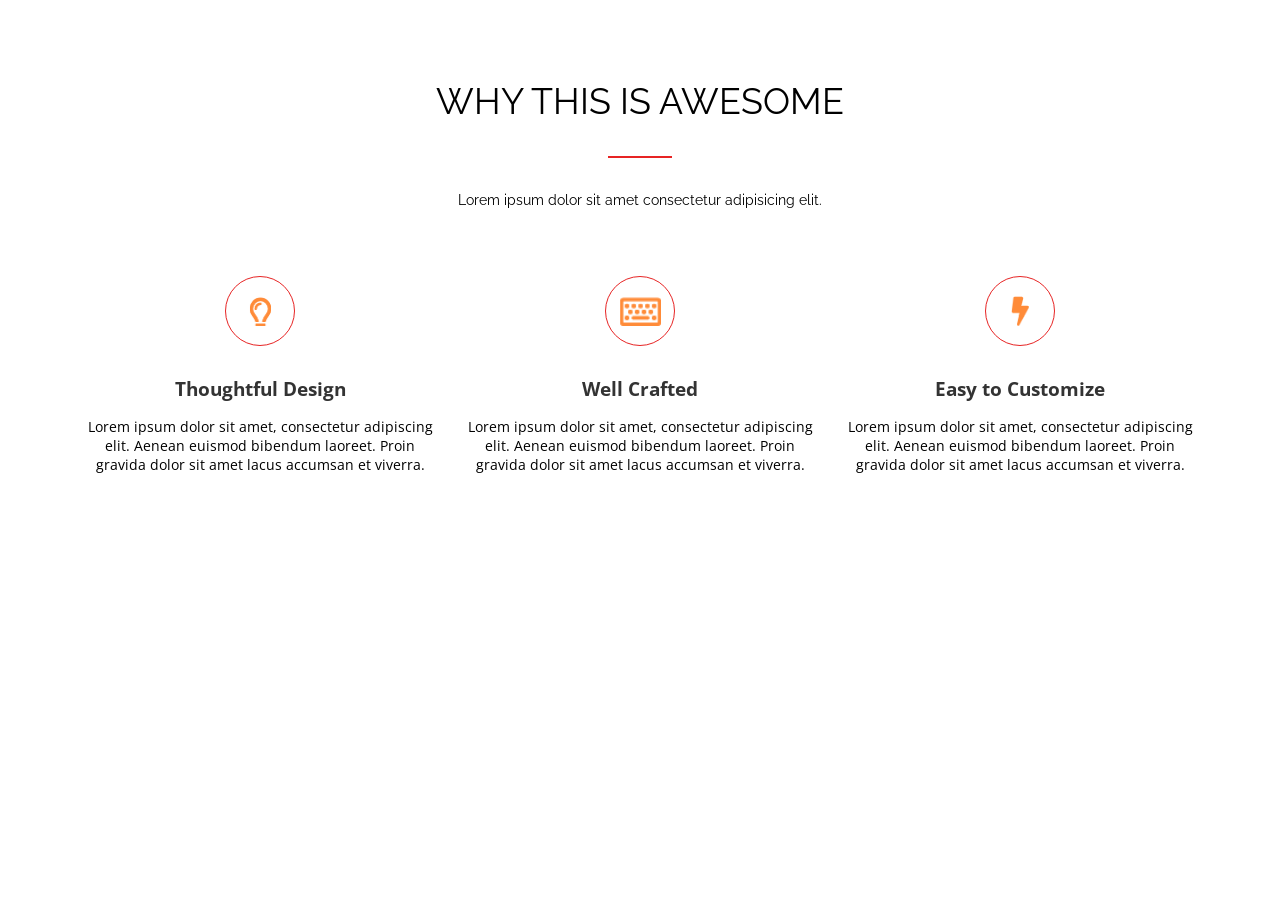
==== index.html @ 73e7a98e "Landing page" ====
<!DOCTYPE html>
<html lang="en">
  <head>
    <meta charset="UTF-8" />
    <meta http-equiv="X-UA-Compatible" content="IE=edge" />
    <meta name="viewport" content="width=device-width, initial-scale=1.0" />
    <link rel="stylesheet" href="./css/index.css" />
    <title>Landing Page</title>
  </head>
  <body>
    <section class="process">
      <div class="container">
        <h2 class="subtitle">WHY THIS IS AWESOME</h2>
        <div class="line"></div>
        <h4 class="slogan">
          Lorem ipsum dolor sit amet consectetur adipisicing elit.
        </h4>
        <div class="wrap">
          <div class="card">
            <div class="card-image">
              <img src="./img/1.svg" alt="lightbulb" />
            </div>
            <h3 class="card-title">Thoughtful Design</h3>
            <div class="card-text">
              <p>
                Lorem ipsum dolor sit amet, consectetur adipiscing elit. Aenean
                euismod bibendum laoreet. Proin gravida dolor sit amet lacus
                accumsan et viverra.
              </p>
            </div>
          </div>
          <div class="card">
            <div class="card-image">
              <img src="./img/2.svg" alt="keyboard" />
            </div>
            <h3 class="card-title">Well Crafted</h3>
            <div class="card-text">
              <p>
                Lorem ipsum dolor sit amet, consectetur adipiscing elit. Aenean
                euismod bibendum laoreet. Proin gravida dolor sit amet lacus
                accumsan et viverra.
              </p>
            </div>
          </div>
          <div class="card">
            <div class="card-image">
              <img src="./img/3.svg" alt="lightning" />
            </div>
            <h3 class="card-title">Easy to Customize</h3>
            <div class="card-text">
              <p>
                Lorem ipsum dolor sit amet, consectetur adipiscing elit. Aenean
                euismod bibendum laoreet. Proin gravida dolor sit amet lacus
                accumsan et viverra.
              </p>
            </div>
          </div>
        </div>
      </div>
    </section>
  </body>
</html>
---- css/index.css ----
@import url(../css/cdn.css);
@import url(../css/process.css);

* {
  margin: 0px;
  padding: 0px;
  text-decoration: none;
  list-style: none;
  box-sizing: border-box;
}

html {
  font-family: "Open Sans", sans-serif;
  font-family: "Raleway", sans-serif;
}

.container {
  max-width: 1170px;
  padding: 0 15px;
  margin: auto;
}

h2 {
  font-size: 36px;
  font-weight: 400;
  text-align: center;
  margin-top: 80px;
}

.line {
  width: 64px;
  height: 2px;
  background-color: #e72424;
  margin: 34px auto;
}
h4 {
  font-size: 14px;
  font-weight: 400;
  text-align: center;
  margin-bottom: 68px;
}

h3 {
  font-family: "Open Sans", sans-serif;
}
.wrap {
  display: flex;
  justify-content: center;
  align-items: center;
  margin: auto;
  margin-bottom: 116px;
}
p {
  font-family: "Open Sans", sans-serif;
}
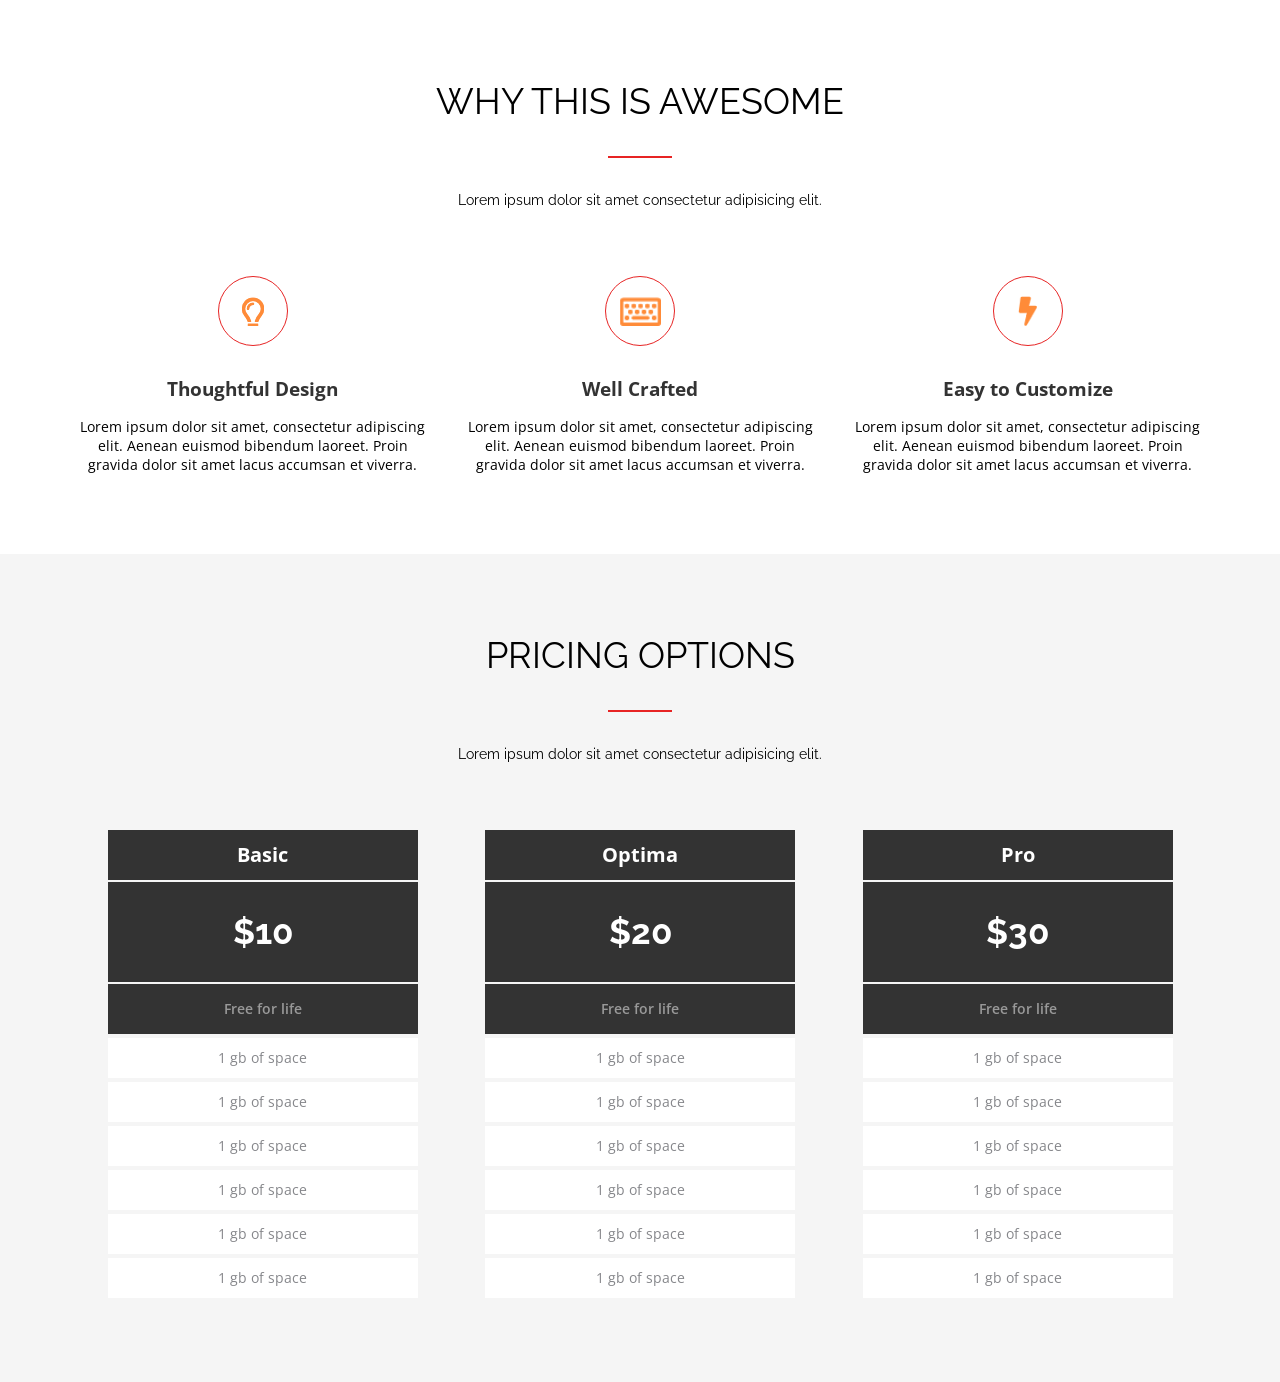
==== commit 1646dac5: "Landing page. HW 2" ====
--- a/index.html
+++ b/index.html
@@ -58,5 +58,49 @@
         </div>
       </div>
     </section>
+    <section class="pricing">
+      <div class="container">
+        <h2 class="subtitle">PRICING OPTIONS</h2>
+        <div class="line"></div>
+        <h4 class="slogan">
+          Lorem ipsum dolor sit amet consectetur adipisicing elit.
+        </h4>
+        <div class="wrap">
+          <ul class="list">
+            <li class="list-type">Basic</li>
+            <li class="list-price">$10</li>
+            <li class="list-note">Free for life</li>
+            <li class="list-size">1 gb of space</li>
+            <li class="list-size">1 gb of space</li>
+            <li class="list-size">1 gb of space</li>
+            <li class="list-size">1 gb of space</li>
+            <li class="list-size">1 gb of space</li>
+            <li class="list-size">1 gb of space</li>
+          </ul>
+          <ul class="list">
+            <li class="list-type">Optima</li>
+            <li class="list-price">$20</li>
+            <li class="list-note">Free for life</li>
+            <li class="list-size">1 gb of space</li>
+            <li class="list-size">1 gb of space</li>
+            <li class="list-size">1 gb of space</li>
+            <li class="list-size">1 gb of space</li>
+            <li class="list-size">1 gb of space</li>
+            <li class="list-size">1 gb of space</li>
+          </ul>
+          <ul class="list">
+            <li class="list-type">Pro</li>
+            <li class="list-price">$30</li>
+            <li class="list-note">Free for life</li>
+            <li class="list-size">1 gb of space</li>
+            <li class="list-size">1 gb of space</li>
+            <li class="list-size">1 gb of space</li>
+            <li class="list-size">1 gb of space</li>
+            <li class="list-size">1 gb of space</li>
+            <li class="list-size">1 gb of space</li>
+          </ul>
+        </div>
+      </div>
+    </section>
   </body>
 </html>
--- a/css/index.css
+++ b/css/index.css
@@ -1,5 +1,6 @@
 @import url(../css/cdn.css);
 @import url(../css/process.css);
+@import url(../css/pricing.css);
 
 * {
   margin: 0px;
@@ -14,6 +15,9 @@
   font-family: "Raleway", sans-serif;
 }
 
+section {
+  padding: 80px 0;
+}
 .container {
   max-width: 1170px;
   padding: 0 15px;
@@ -24,14 +28,14 @@
   font-size: 36px;
   font-weight: 400;
   text-align: center;
-  margin-top: 80px;
+  margin-bottom: 34px;
 }
 
 .line {
   width: 64px;
   height: 2px;
   background-color: #e72424;
-  margin: 34px auto;
+  margin: 0 auto 34px;
 }
 h4 {
   font-size: 14px;
@@ -45,10 +49,9 @@
 }
 .wrap {
   display: flex;
-  justify-content: center;
+  justify-content: space-evenly;
   align-items: center;
-  margin: auto;
-  margin-bottom: 116px;
+  margin: 0 -15px;
 }
 p {
   font-family: "Open Sans", sans-serif;
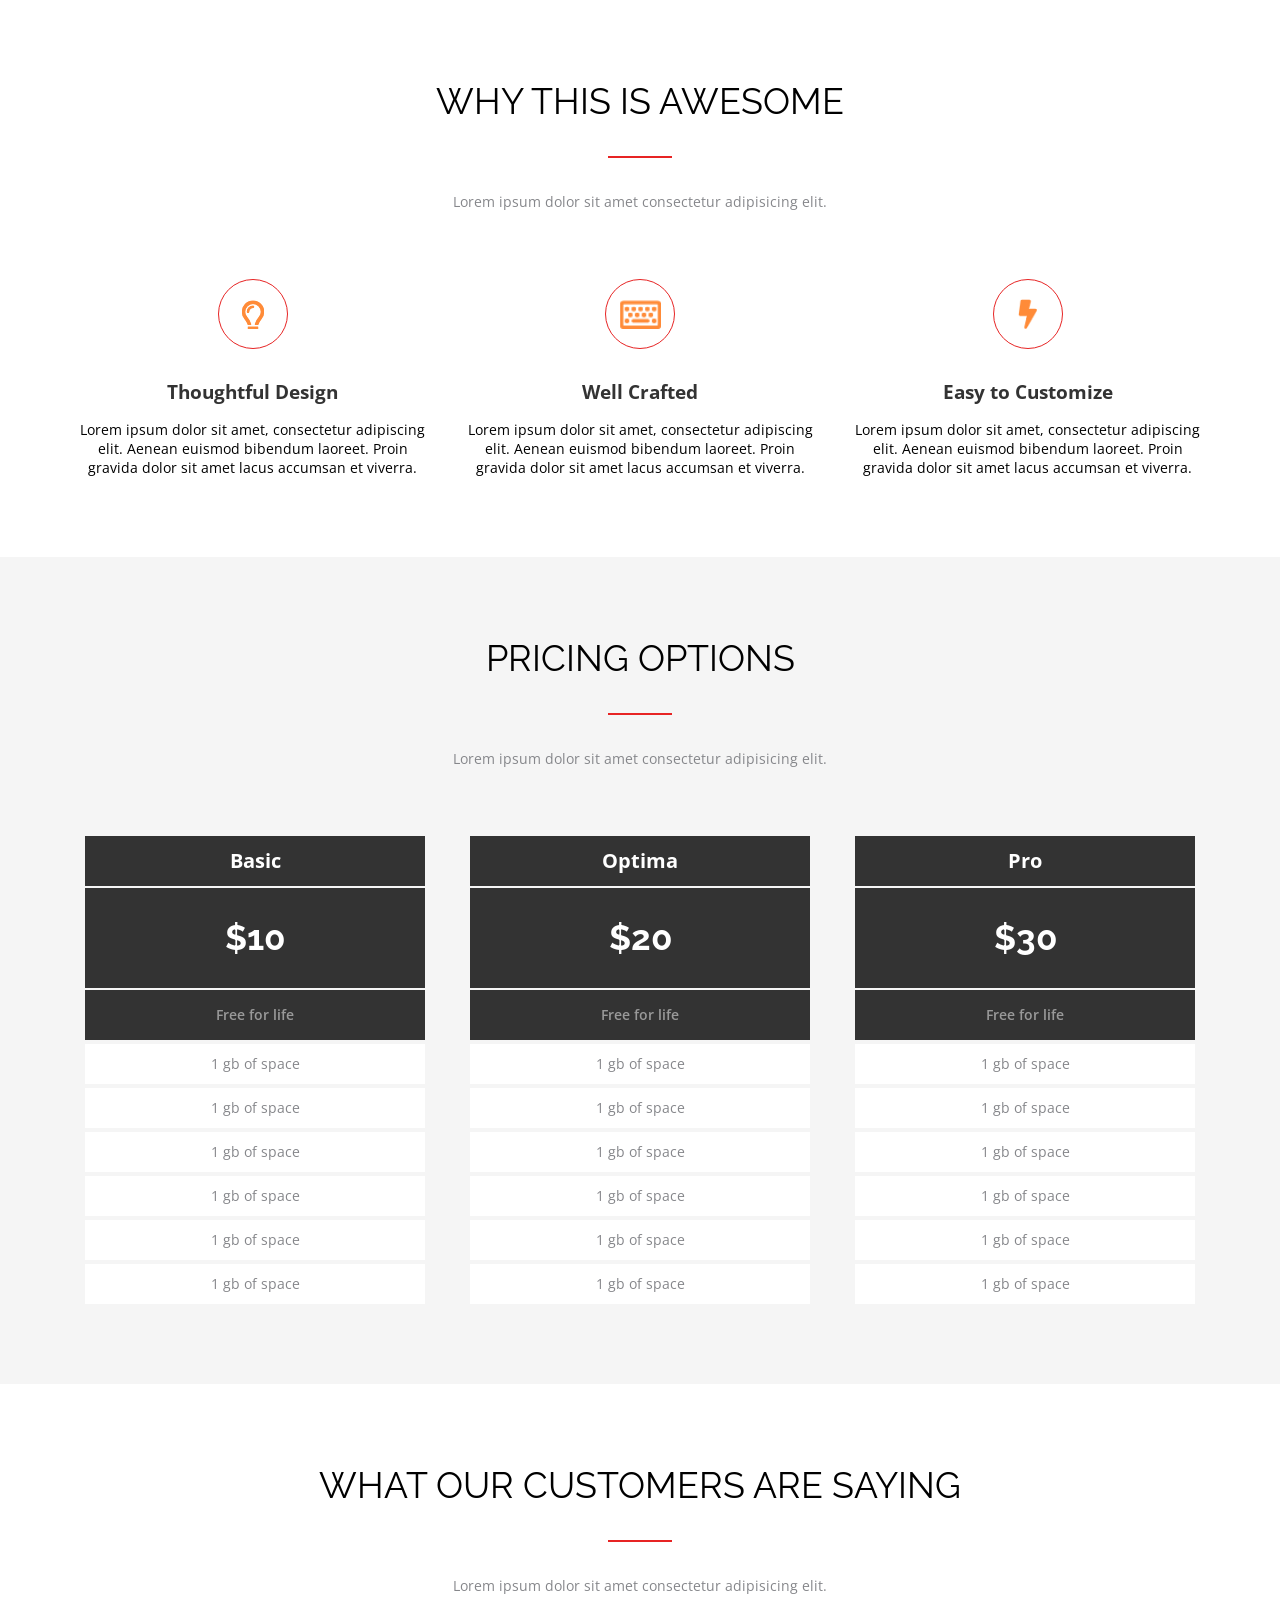
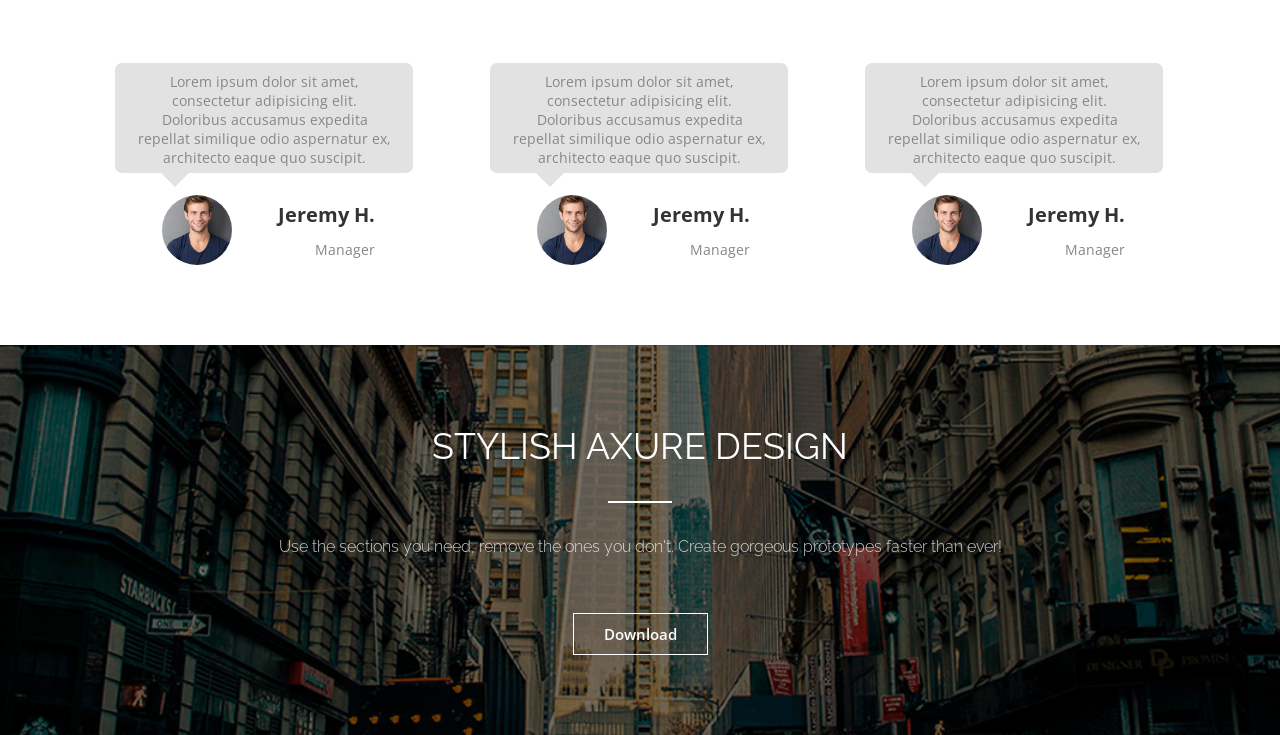
==== commit ee9fbe09: "HW 5" ====
--- a/index.html
+++ b/index.html
@@ -10,11 +10,11 @@
   <body>
     <section class="process">
       <div class="container">
-        <h2 class="subtitle">WHY THIS IS AWESOME</h2>
-        <div class="line"></div>
-        <h4 class="slogan">
-          Lorem ipsum dolor sit amet consectetur adipisicing elit.
-        </h4>
+        <h2 class="title">WHY THIS IS AWESOME</h2>
+        <!-- <div class="line"></div> -->
+        <div class="slogan">
+          <p>Lorem ipsum dolor sit amet consectetur adipisicing elit.</p>
+        </div>
         <div class="wrap">
           <div class="card">
             <div class="card-image">
@@ -60,11 +60,11 @@
     </section>
     <section class="pricing">
       <div class="container">
-        <h2 class="subtitle">PRICING OPTIONS</h2>
-        <div class="line"></div>
-        <h4 class="slogan">
-          Lorem ipsum dolor sit amet consectetur adipisicing elit.
-        </h4>
+        <h2 class="title">PRICING OPTIONS</h2>
+        <!-- <div class="line"></div> -->
+        <div class="slogan">
+          <p>Lorem ipsum dolor sit amet consectetur adipisicing elit.</p>
+        </div>
         <div class="wrap">
           <ul class="list">
             <li class="list-type">Basic</li>
@@ -102,5 +102,84 @@
         </div>
       </div>
     </section>
+    <section class="comments">
+      <div class="container">
+        <h2 class="title">WHAT OUR CUSTOMERS ARE SAYING</h2>
+        <!-- <div class="line"></div> -->
+        <div class="slogan">
+          <p>Lorem ipsum dolor sit amet consectetur adipisicing elit.</p>
+        </div>
+        <div class="wrap">
+          <div class="card-comment">
+            <div class="card-comment_text">
+              <p>Lorem ipsum dolor sit amet, 
+                consectetur adipisicing elit. Doloribus 
+                accusamus expedita repellat similique 
+                odio aspernatur ex, architecto eaque 
+                quo suscipit.
+               </p>
+            </div>
+            <div class="card-comment_author">
+              <div class="card-comment_img">
+                <img alt="MAN" src="./img/comments-man.jpg">
+              </div>
+              <div class="card-comment_name">
+                <span class="name"> Jeremy H.</span>
+                <span class="position"> Manager</span>
+              </div>
+            </div>
+          </div>
+          <div class="card-comment">
+            <div class="card-comment_text">
+              <p>Lorem ipsum dolor sit amet, 
+                consectetur adipisicing elit. Doloribus 
+                accusamus expedita repellat similique 
+                odio aspernatur ex, architecto eaque 
+                quo suscipit.
+               </p>
+            </div>
+            <div class="card-comment_author">
+              <div class="card-comment_img">
+                <img alt="MAN" src="./img/comments-man.jpg">
+              </div>
+              <div class="card-comment_name">
+                <span class="name"> Jeremy H.</span>
+                <span class="position"> Manager</span>
+              </div>
+            </div>
+          </div>
+          <div class="card-comment">
+            <div class="card-comment_text">
+              <p>Lorem ipsum dolor sit amet, 
+                consectetur adipisicing elit. Doloribus 
+                accusamus expedita repellat similique 
+                odio aspernatur ex, architecto eaque 
+                quo suscipit.
+               </p>
+            </div>
+            <div class="card-comment_author">
+              <div class="card-comment_img">
+                <img alt="MAN" src="./img/comments-man.jpg">
+              </div>
+              <div class="card-comment_name">
+                <span class="name"> Jeremy H.</span>
+                <span class="position"> Manager</span>
+              </div>
+            </div>
+          </div>
+      </div>
+    </section>
+    <section class="axure">
+      <div class="container">
+        <h2 class="title title-axure">STYLISH AXURE DESIGN</h2>
+        <!-- <div class="line"></div> -->
+        <div class="slogan slogan-axure">
+          <p>Use the sections you need, remove the ones you don't.  Create gorgeous prototypes faster than ever!</p>
+        </div>
+      <div class="button">
+        <button type="button"> Download</button>
+      </div>
+      </div>
+    </section>
   </body>
 </html>
--- a/css/index.css
+++ b/css/index.css
@@ -1,6 +1,8 @@
 @import url(../css/cdn.css);
 @import url(../css/process.css);
 @import url(../css/pricing.css);
+@import url(../css/comments.css);
+@import url(../css/axure.css);
 
 * {
   margin: 0px;
@@ -17,11 +19,14 @@
 
 section {
   padding: 80px 0;
+  position: relative;
 }
 .container {
+  position: relative;
   max-width: 1170px;
   padding: 0 15px;
   margin: auto;
+  z-index: 2;
 }
 
 h2 {
@@ -31,17 +36,19 @@
   margin-bottom: 34px;
 }
 
-.line {
+/* .line {
   width: 64px;
   height: 2px;
   background-color: #e72424;
-  margin: 0 auto 34px;
-}
-h4 {
+  margin: 0 auto 34px;} */
+
+.slogan {
   font-size: 14px;
   font-weight: 400;
   text-align: center;
   margin-bottom: 68px;
+  color: #86878b;
+  font-family: "Open Sans";
 }
 
 h3 {
@@ -52,7 +59,16 @@
   justify-content: space-evenly;
   align-items: center;
   margin: 0 -15px;
+  flex-wrap: wrap;
 }
-p {
+.slogan {
   font-family: "Open Sans", sans-serif;
 }
+.title::after {
+  content: "";
+  width: 64px;
+  height: 2px;
+  background-color: #e72424;
+  display: block;
+  margin: 34px auto;
+}
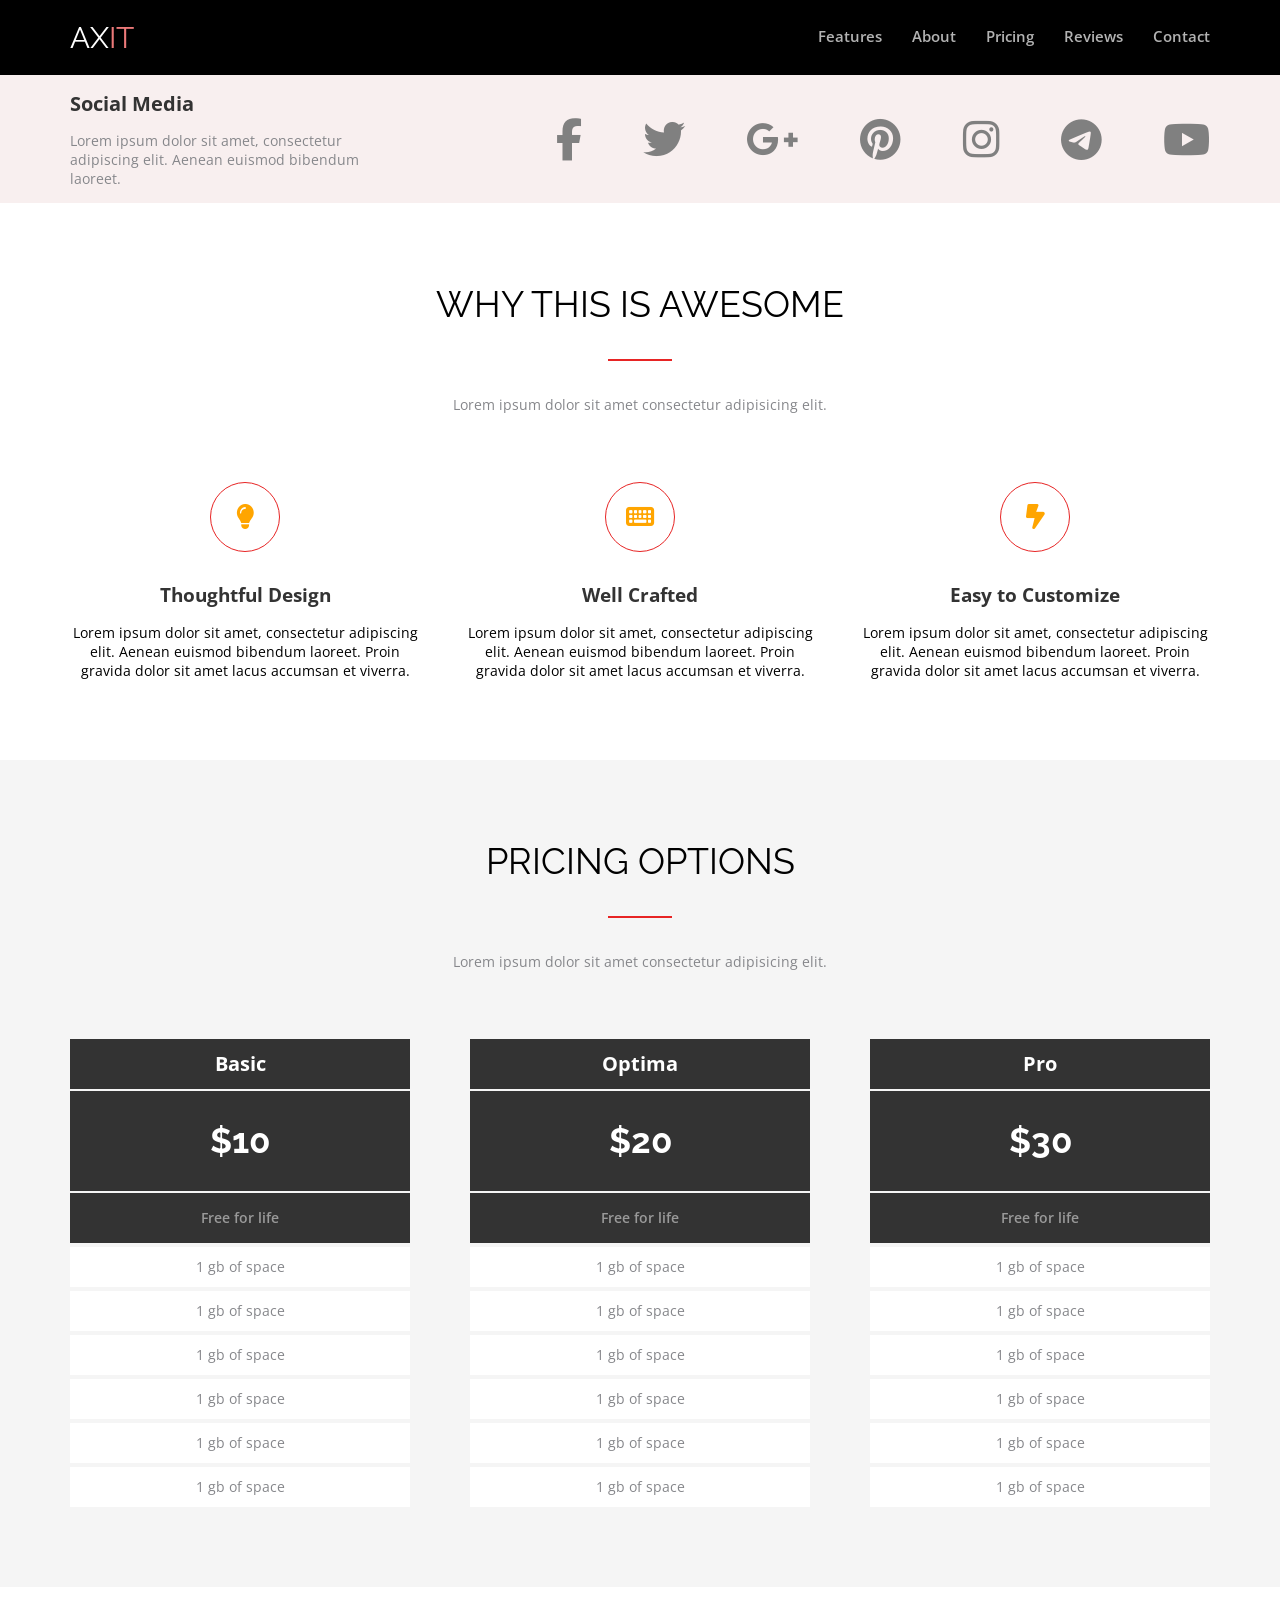
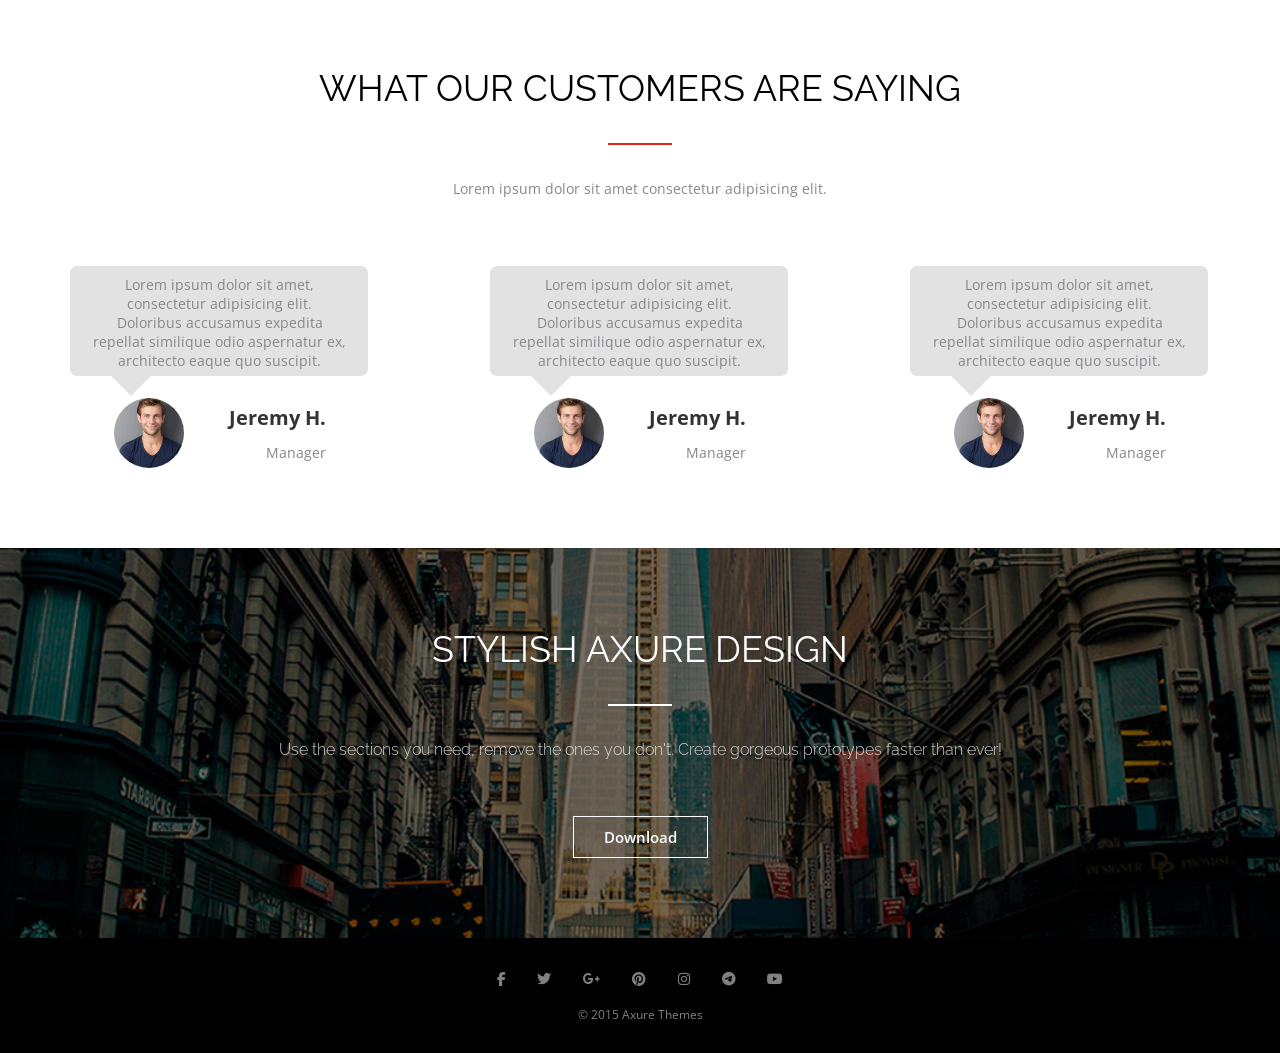
==== commit da3d19d2: "HW 6" ====
--- a/index.html
+++ b/index.html
@@ -8,6 +8,82 @@
     <title>Landing Page</title>
   </head>
   <body>
+    <header class="header">
+      <div class="container">
+        <div class="wrap">
+          <div class="logo">
+            AX</div>
+          <nav class="navigation">
+            <li>
+              <a href="#">Features</a>
+            </li>
+            <li>
+              <a href="#">About</a>
+            </li>
+            <li>
+              <a href="#">Pricing</a>
+            </li>
+            <li>
+              <a href="#">Reviews</a>
+            </li>
+            <li>
+              <a href="#">Contact</a>
+            </li>
+          </nav>
+        </div>
+      </div>
+    </header>
+    <section class="social-media">
+      <div class="container">
+        <div class="wrap">
+          <div class="left-social-media">
+            <h2 class="title-social_media"> Social Media</h2>
+            <div class="social-media-text">
+              <p>
+                Lorem ipsum dolor sit amet, consectetur adipiscing elit. Aenean euismod bibendum laoreet.
+              </p>
+            </div>
+          </div>
+          <ul class="right-social-media">
+            <li class="social-item">
+              <a href="#">
+                <i class="fa-brands fa-facebook-f"></i>
+              </a>
+            </li>
+            <li class="social-item">
+              <a href="#">
+                <i class="fa-brands fa-twitter"></i>
+              </a>
+            </li>
+            <li class="social-item">
+              <a href="#">
+                <i class="fa-brands fa-google-plus-g"></i>
+              </a>
+            </li>
+            <li class="social-item">
+              <a href="#">
+                <i class="fa-brands fa-pinterest"></i>
+              </a>
+            </li>
+            <li class="social-item">
+              <a href="#">
+                <i class="fa-brands fa-instagram"></i>
+              </a>
+            </li>
+            <li class="social-item">
+              <a href="#">
+                <i class="fa-brands fa-telegram"></i>
+              </a>
+            </li>
+            <li class="social-item">
+              <a href="#">
+                <i class="fa-brands fa-youtube"></i>
+              </a>
+            </li>
+          </ul>    
+      </div>
+    </div>
+    </section>
     <section class="process">
       <div class="container">
         <h2 class="title">WHY THIS IS AWESOME</h2>
@@ -18,7 +94,7 @@
         <div class="wrap">
           <div class="card">
             <div class="card-image">
-              <img src="./img/1.svg" alt="lightbulb" />
+              <i class="fa-solid fa-lightbulb"></i>
             </div>
             <h3 class="card-title">Thoughtful Design</h3>
             <div class="card-text">
@@ -31,7 +107,7 @@
           </div>
           <div class="card">
             <div class="card-image">
-              <img src="./img/2.svg" alt="keyboard" />
+              <i class="fa-solid fa-keyboard"></i>
             </div>
             <h3 class="card-title">Well Crafted</h3>
             <div class="card-text">
@@ -44,7 +120,7 @@
           </div>
           <div class="card">
             <div class="card-image">
-              <img src="./img/3.svg" alt="lightning" />
+              <i class="fa-solid fa-bolt-lightning"></i>
             </div>
             <h3 class="card-title">Easy to Customize</h3>
             <div class="card-text">
@@ -176,10 +252,52 @@
         <div class="slogan slogan-axure">
           <p>Use the sections you need, remove the ones you don't.  Create gorgeous prototypes faster than ever!</p>
         </div>
-      <div class="button">
         <button type="button"> Download</button>
       </div>
-      </div>
-    </section>
+    </section>
+    <footer class="footer">
+      <div class="container">
+        <ul class="footer-social-media">
+          <li class="social-item">
+            <a href="#">
+              <i class="fa-brands fa-facebook-f footer_social_media_icon"></i>
+            </a>
+          </li>
+          <li class="social-item">
+            <a href="#">
+              <i class="fa-brands fa-twitter footer_social_media_icon"></i>
+            </a>
+          </li>
+          <li class="social-item">
+            <a href="#">
+              <i class="fa-brands fa-google-plus-g footer_social_media_icon"></i>
+            </a>
+          </li>
+          <li class="social-item">
+            <a href="#">
+              <i class="fa-brands fa-pinterest footer_social_media_icon"></i>
+            </a>
+          </li>
+          <li class="social-item">
+            <a href="#">
+              <i class="fa-brands fa-instagram footer_social_media_icon"></i>
+            </a>
+          </li>
+          <li class="social-item">
+            <a href="#">
+              <i class="fa-brands fa-telegram footer_social_media_icon"></i>
+            </a>
+          </li>
+          <li class="social-item">
+            <a href="#">
+              <i class="fa-brands fa-youtube footer_social_media_icon"></i>
+            </a>
+          </li>
+        </ul>
+        <div class="footer-text">
+          <p>© 2015 Axure Themes</p>
+        </div>
+      </div>
+    </footer>
   </body>
 </html>
--- a/css/index.css
+++ b/css/index.css
@@ -1,8 +1,11 @@
 @import url(../css/cdn.css);
+@import url(../css/header.css);
+@import url(../css/social-media.css);
 @import url(../css/process.css);
 @import url(../css/pricing.css);
 @import url(../css/comments.css);
 @import url(../css/axure.css);
+@import url(../css/footer.css);
 
 * {
   margin: 0px;
@@ -33,14 +36,7 @@
   font-size: 36px;
   font-weight: 400;
   text-align: center;
-  margin-bottom: 34px;
 }
-
-/* .line {
-  width: 64px;
-  height: 2px;
-  background-color: #e72424;
-  margin: 0 auto 34px;} */
 
 .slogan {
   font-size: 14px;
@@ -56,7 +52,7 @@
 }
 .wrap {
   display: flex;
-  justify-content: space-evenly;
+  justify-content: space-between;
   align-items: center;
   margin: 0 -15px;
   flex-wrap: wrap;
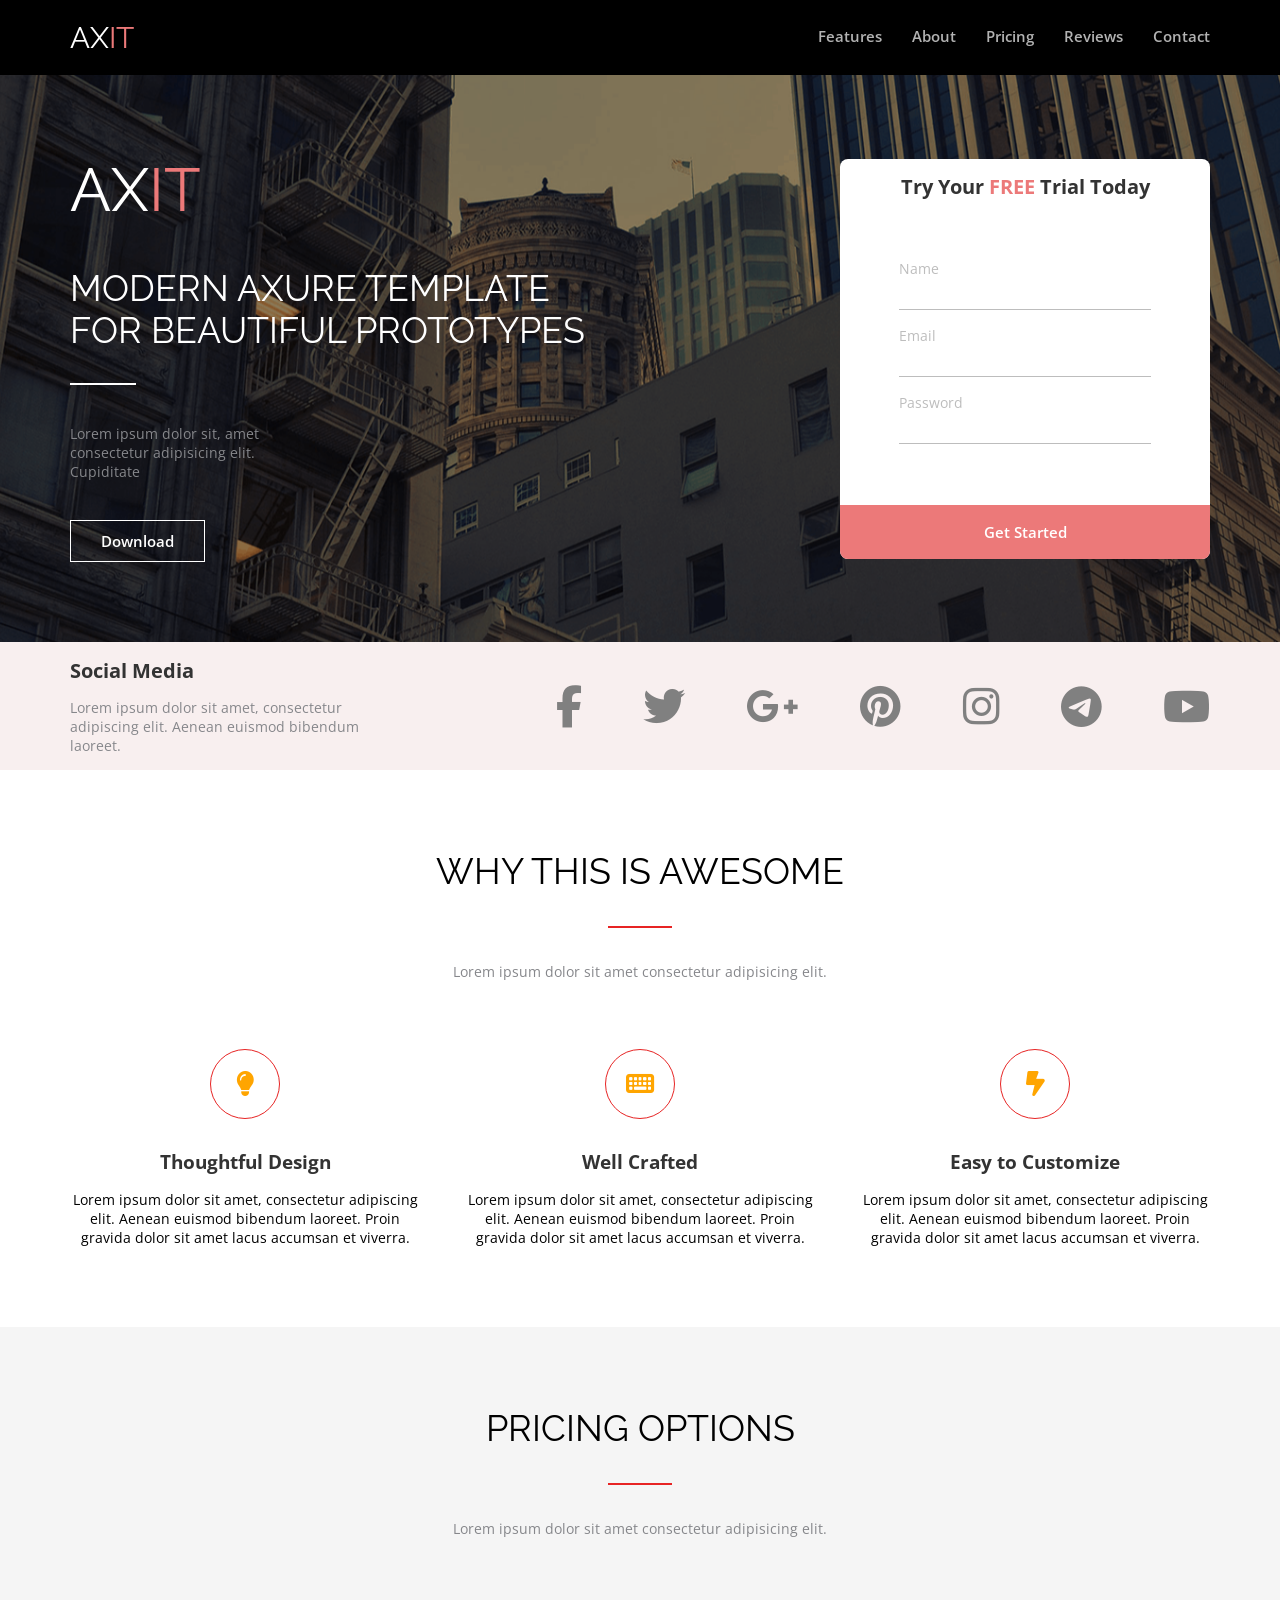
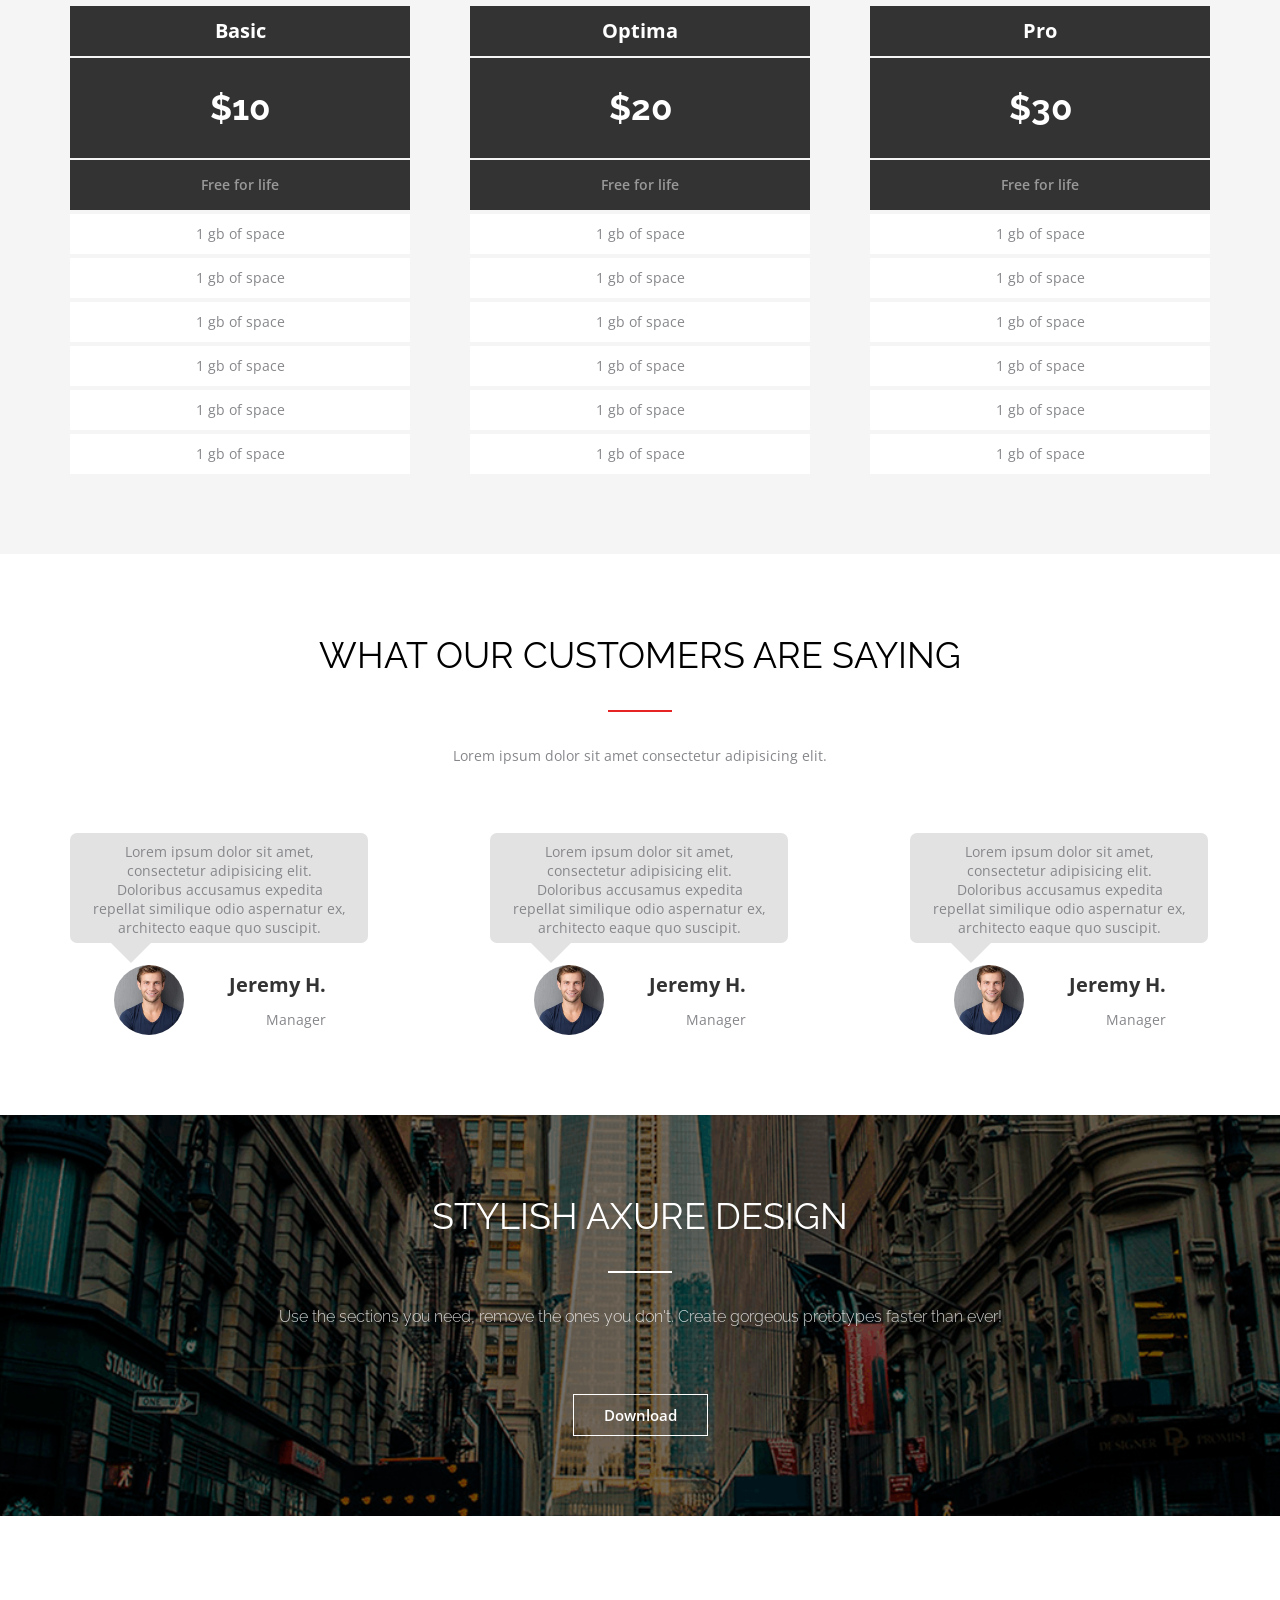
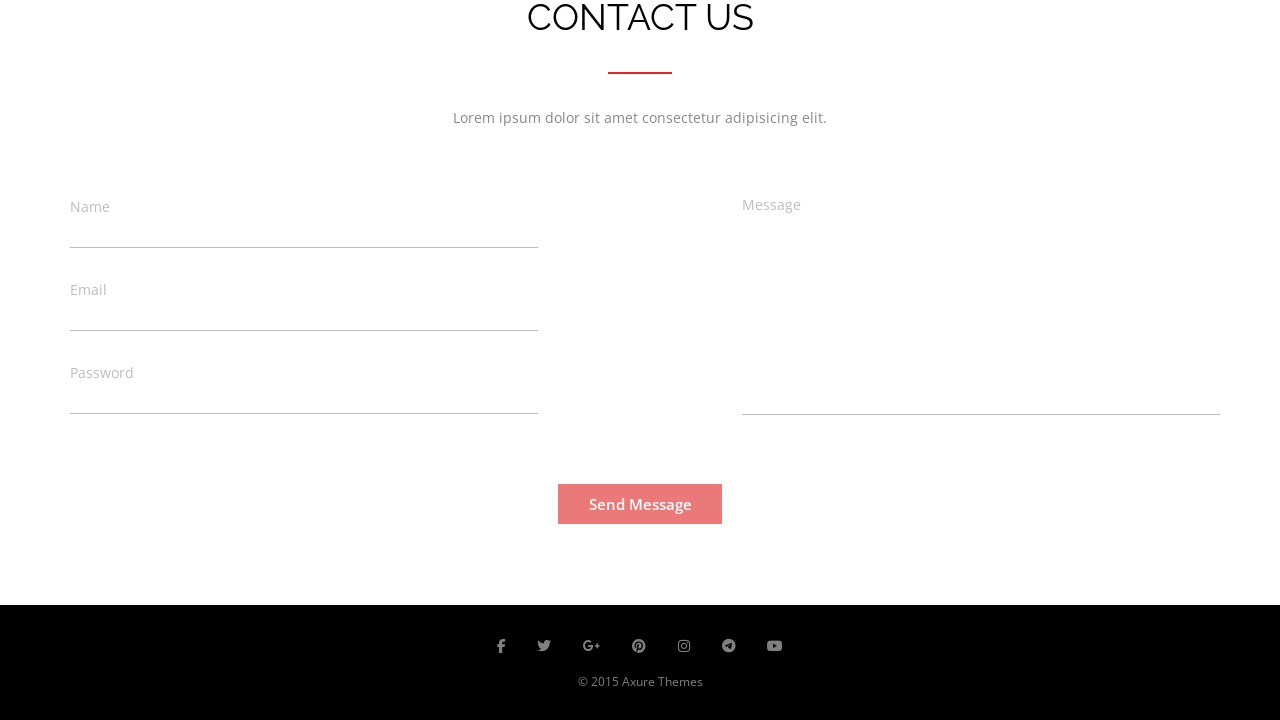
==== commit a526990e: "HW. Forms" ====
--- a/index.html
+++ b/index.html
@@ -14,30 +14,66 @@
           <div class="logo">
             AX</div>
           <nav class="navigation">
-            <li>
+            <li class="navigation-item">
               <a href="#">Features</a>
             </li>
-            <li>
+            <li class="navigation-item">
               <a href="#">About</a>
             </li>
-            <li>
+            <li class="navigation-item">
               <a href="#">Pricing</a>
             </li>
-            <li>
+            <li class="navigation-item">
               <a href="#">Reviews</a>
             </li>
-            <li>
+            <li class="navigation-item">
               <a href="#">Contact</a>
             </li>
           </nav>
         </div>
       </div>
     </header>
+    <section class="firstscreen">
+      <div class="container">
+        <div class="wrap">
+          <div class="firstscreen-left">
+            <div class="main-title-logo">
+              <p>AX</p>
+            </div>
+            <h1 class="main-title">MODERN AXURE TEMPLATE FOR BEAUTIFUL PROTOTYPES</h1>
+            <div class=" slogan-firstscreen">
+              <p>Lorem ipsum dolor sit, amet consectetur adipisicing elit. Cupiditate</p>
+            </div>
+            <button class="firstscreen-btn">Download</button>
+          </div>
+          <div class="firstscreen-right">
+            <form class="firstscreen-form">
+              <div class="firstscreen-form-content">
+                <h2 class="firstscreen-form-title">Try Your <span class="form-title-span">FREE</span> Trial Today</h2>
+                <div class="form-content-item">
+                  <label for="name">Name</label>
+                  <input type="text" id="name">
+                </div>
+                <div class="form-content-item">
+                  <label for="email">Email</label>
+                  <input type="email" id="email">
+                </div>
+                <div class="form-content-item">
+                  <label for="password">Password</label>
+                  <input type="password" id="password">
+                </div>
+              </div>
+              <button class="firstscreen-form-btn">Get Started</button>
+            </form>
+          </div>
+        </div>
+      </div>
+    </section>
     <section class="social-media">
       <div class="container">
         <div class="wrap">
           <div class="left-social-media">
-            <h2 class="title-social_media"> Social Media</h2>
+            <h2 class="title__social-media"> Social Media</h2>
             <div class="social-media-text">
               <p>
                 Lorem ipsum dolor sit amet, consectetur adipiscing elit. Aenean euismod bibendum laoreet.
@@ -195,11 +231,11 @@
                 quo suscipit.
                </p>
             </div>
-            <div class="card-comment_author">
-              <div class="card-comment_img">
+            <div class="card-comment_client">
+              <div class="card-comment_client_img">
                 <img alt="MAN" src="./img/comments-man.jpg">
               </div>
-              <div class="card-comment_name">
+              <div class="card-comment_client_name">
                 <span class="name"> Jeremy H.</span>
                 <span class="position"> Manager</span>
               </div>
@@ -214,11 +250,11 @@
                 quo suscipit.
                </p>
             </div>
-            <div class="card-comment_author">
-              <div class="card-comment_img">
+            <div class="card-comment_client">
+              <div class="card-comment_client_img">
                 <img alt="MAN" src="./img/comments-man.jpg">
               </div>
-              <div class="card-comment_name">
+              <div class="card-comment_client_name">
                 <span class="name"> Jeremy H.</span>
                 <span class="position"> Manager</span>
               </div>
@@ -233,11 +269,11 @@
                 quo suscipit.
                </p>
             </div>
-            <div class="card-comment_author">
-              <div class="card-comment_img">
+            <div class="card-comment_client">
+              <div class="card-comment_client_img">
                 <img alt="MAN" src="./img/comments-man.jpg">
               </div>
-              <div class="card-comment_name">
+              <div class="card-comment_client_name">
                 <span class="name"> Jeremy H.</span>
                 <span class="position"> Manager</span>
               </div>
@@ -247,12 +283,43 @@
     </section>
     <section class="axure">
       <div class="container">
-        <h2 class="title title-axure">STYLISH AXURE DESIGN</h2>
+        <h2 class="title title_axure">STYLISH AXURE DESIGN</h2>
         <!-- <div class="line"></div> -->
-        <div class="slogan slogan-axure">
+        <div class="slogan slogan_axure">
           <p>Use the sections you need, remove the ones you don't.  Create gorgeous prototypes faster than ever!</p>
         </div>
-        <button type="button"> Download</button>
+        <button class="button" type="button"> Download</button>
+      </div>
+    </section>
+    <section class="contact">
+      <div class="container">
+        <h2 class="title">CONTACT US</h2>
+        <div class="slogan">
+          <p>Lorem ipsum dolor sit amet consectetur adipisicing elit.</p>
+        </div>
+        <form class="contact-form">
+          <div class="contact-form-content">
+            <div class="contact-form-content-left">
+              <div class="contact-form-content-item">
+                <label for="contact-name">Name</label>
+                <input type="text" id="contact-name">
+              </div>
+              <div class="contact-form-content-item">
+                <label for="contact-email">Email</label>
+                <input type="email" id="contact-email">
+              </div>
+              <div class="contact-form-content-item">
+                <label for="contact-password">Password</label>
+                <input type="password" id="contact-password">
+              </div>
+            </div>
+            <div class="contact-form-content-right">
+              <label for="message">Message</label>
+              <textarea id="message"></textarea>
+            </div>
+          </div>
+          <button class="contact-form-btn">Send Message</button>
+        </form>
       </div>
     </section>
     <footer class="footer">
--- a/css/index.css
+++ b/css/index.css
@@ -1,10 +1,12 @@
 @import url(../css/cdn.css);
 @import url(../css/header.css);
+@import url(../css/firstscreen.css);
 @import url(../css/social-media.css);
 @import url(../css/process.css);
 @import url(../css/pricing.css);
 @import url(../css/comments.css);
 @import url(../css/axure.css);
+@import url(../css/contant.css);
 @import url(../css/footer.css);
 
 * {
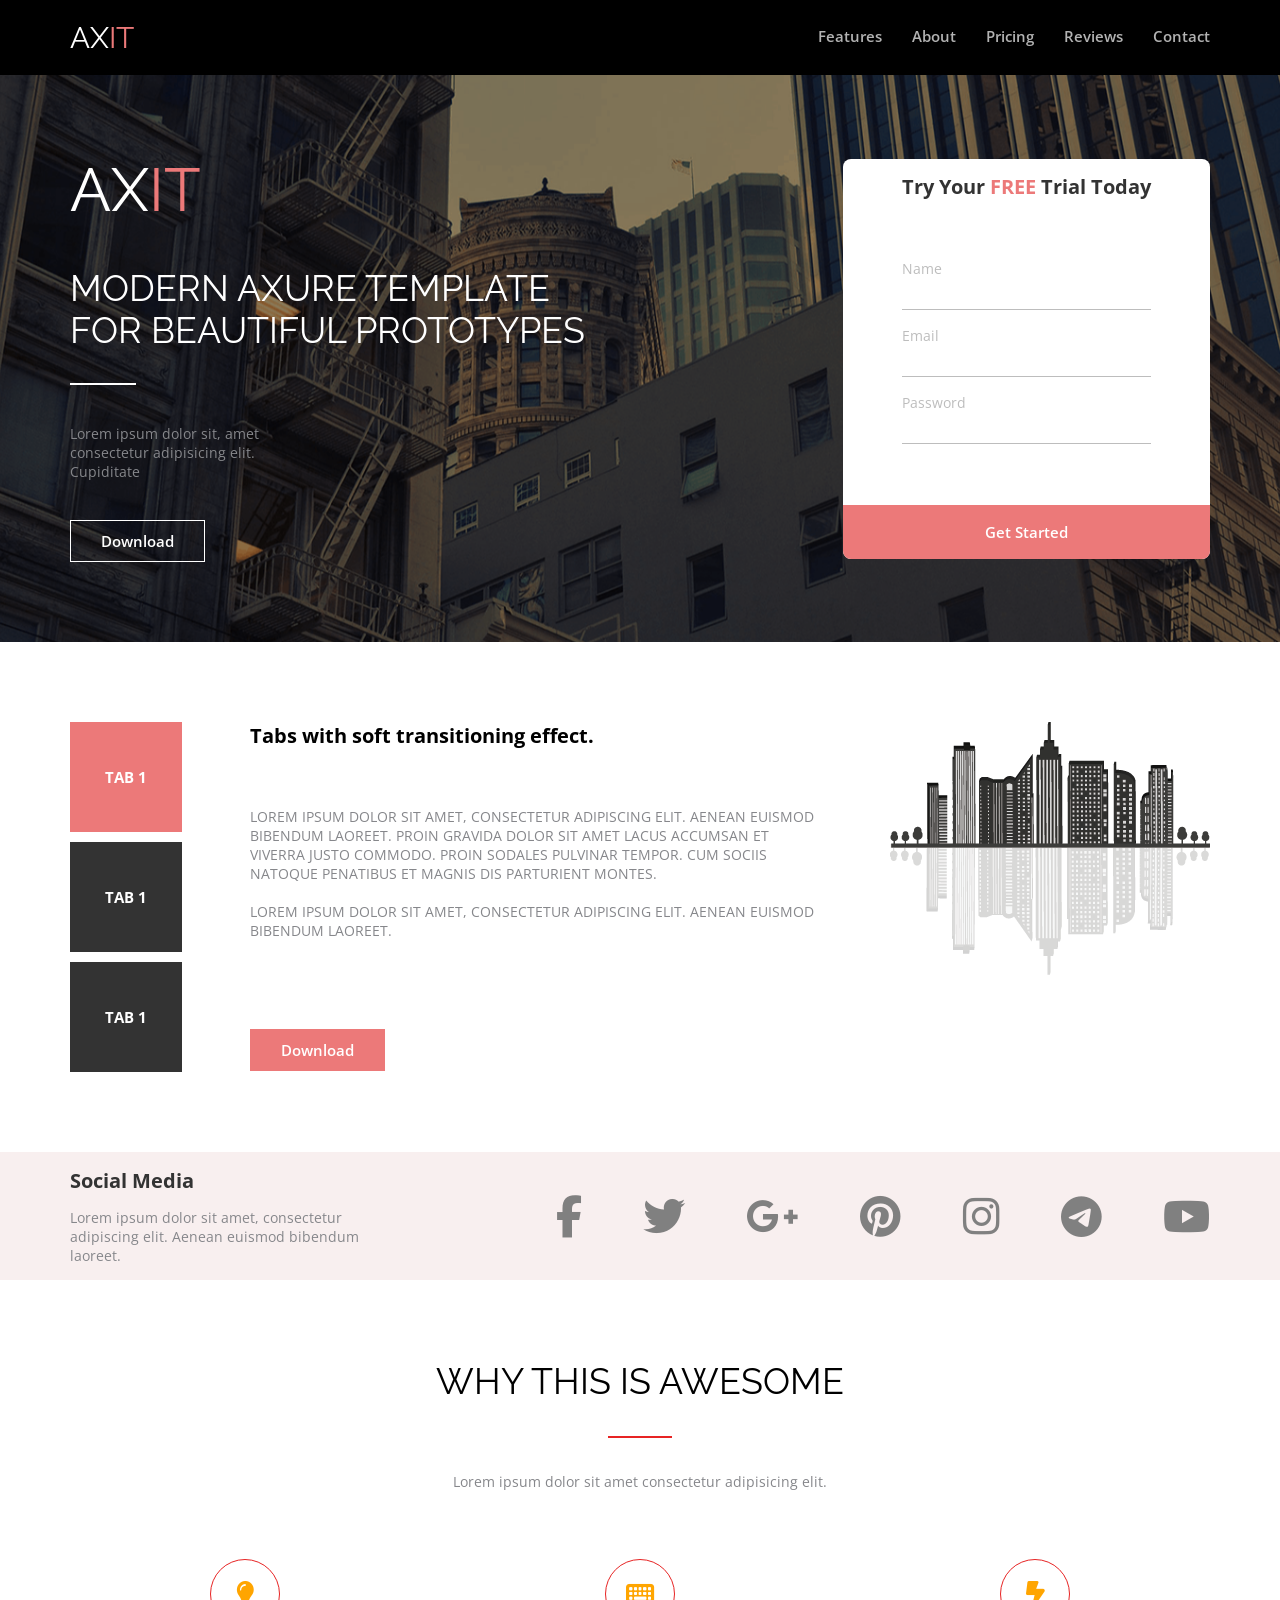
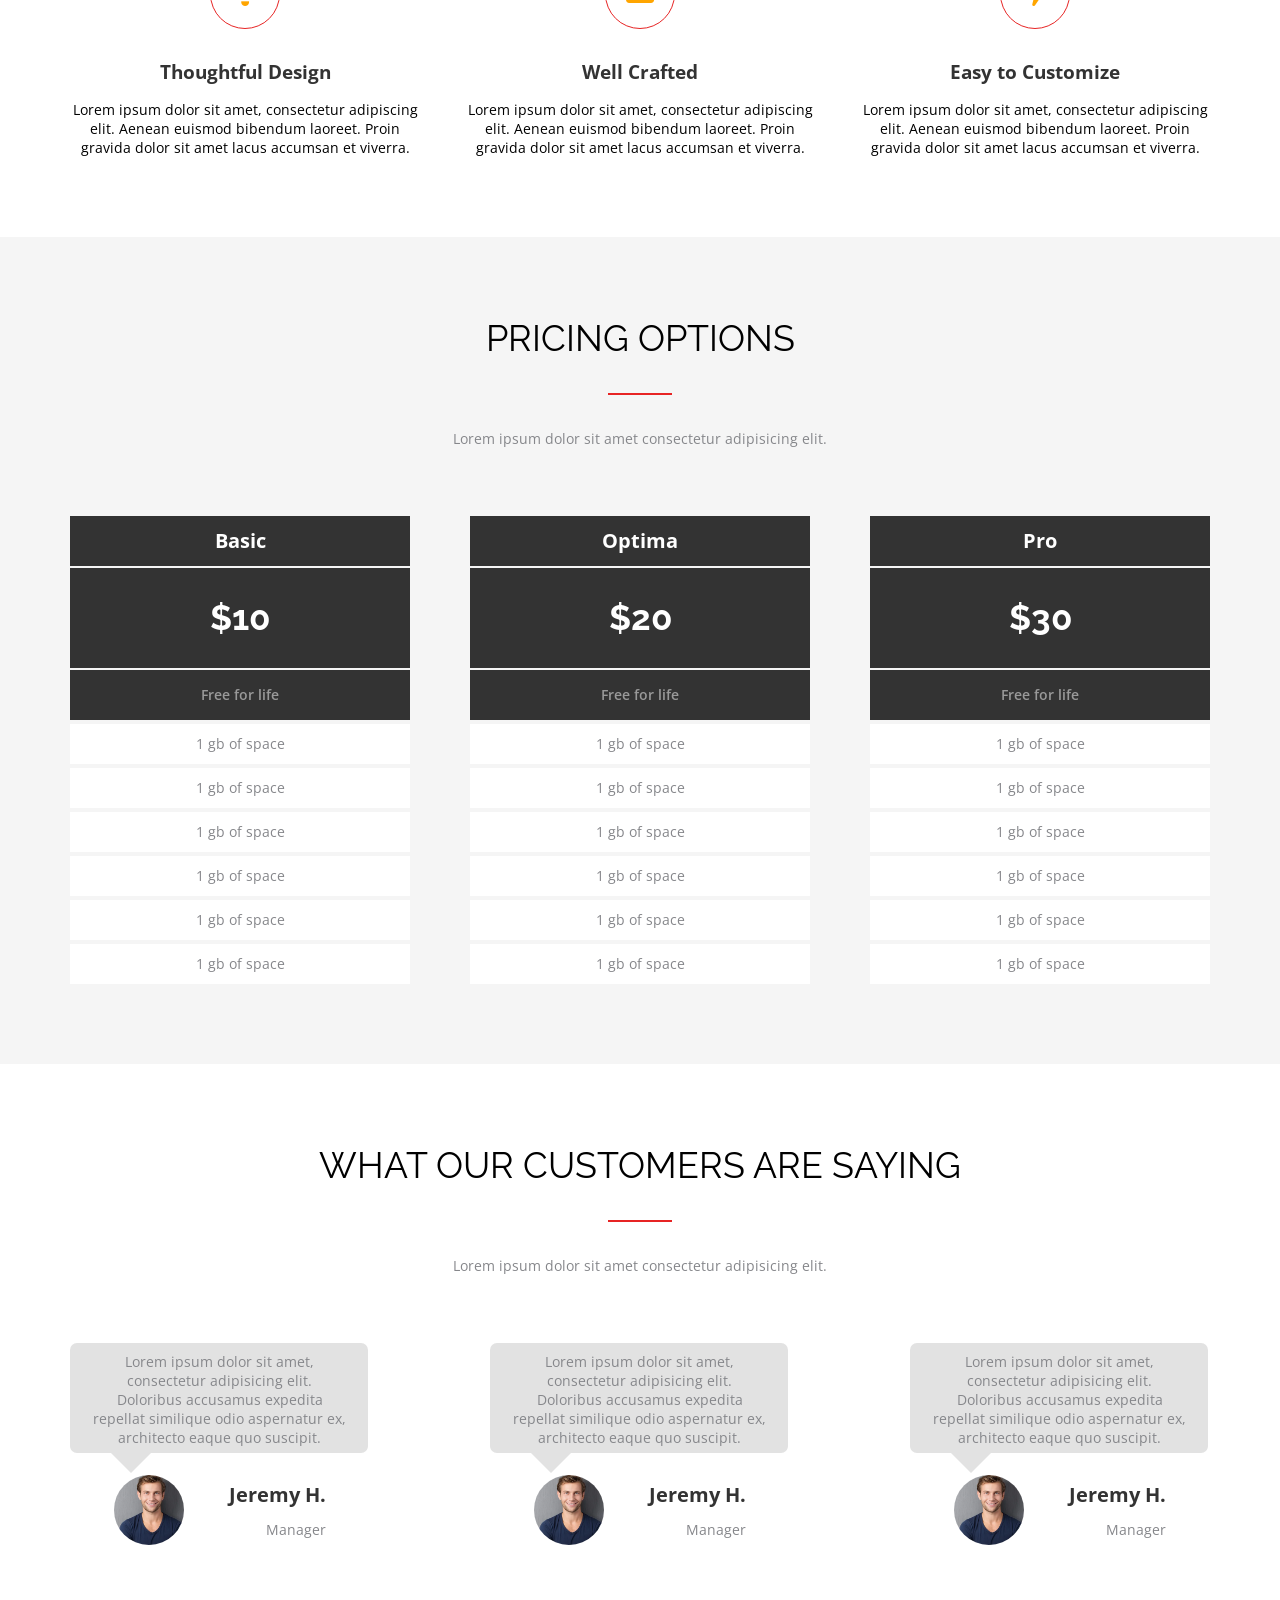
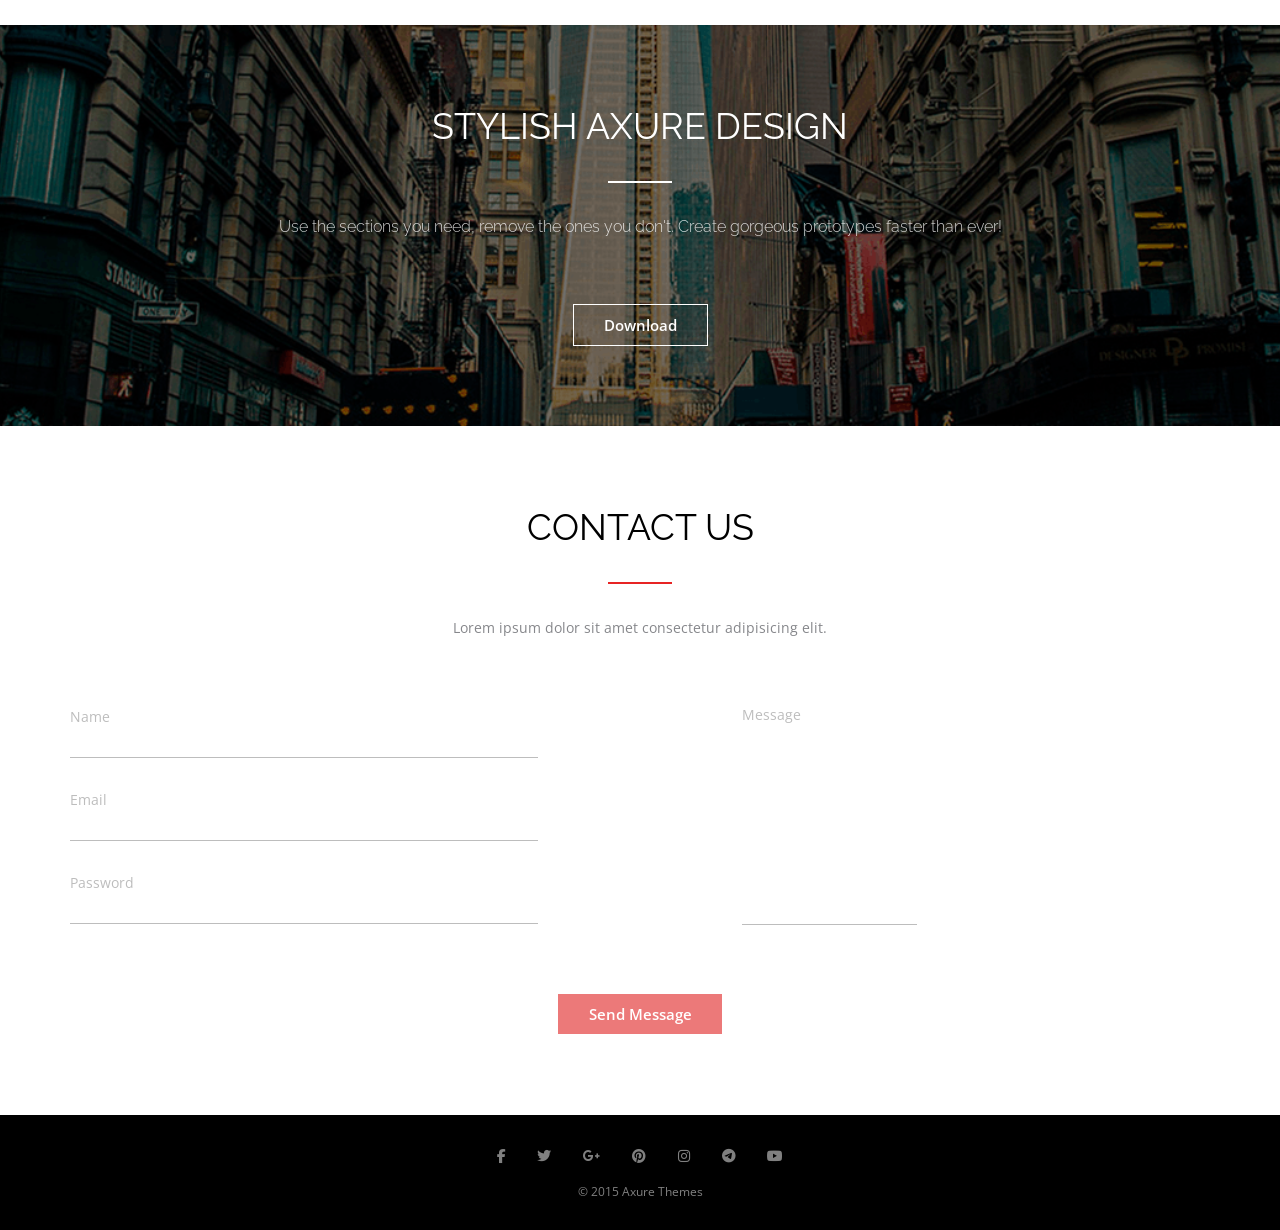
==== commit d10b5c31: "HW. Adaptive" ====
--- a/index.html
+++ b/index.html
@@ -10,7 +10,7 @@
   <body>
     <header class="header">
       <div class="container">
-        <div class="wrap">
+        <div class="header-wrap">
           <div class="logo">
             AX</div>
           <nav class="navigation">
@@ -30,6 +30,9 @@
               <a href="#">Contact</a>
             </li>
           </nav>
+          <div class="burger">
+            <i class="fa-solid fa-bars"></i>
+          </div>
         </div>
       </div>
     </header>
@@ -69,6 +72,34 @@
         </div>
       </div>
     </section>
+    <section class="secondscreen">
+      <div class="container">
+        <div class="wraper">
+          <div class="tabs">
+            <button class="btn active">TAB 1</button>
+            <button class="btn">TAB 1</button>
+            <button class="btn">TAB 1</button>
+          </div>
+          <div class="secondscreen-desc">
+            <h2 class="secondscreen-title">Tabs with soft transitioning effect.</h2>
+            <div class="secondscreen-text">
+              <p>Lorem ipsum dolor sit amet, consectetur adipiscing elit. Aenean euismod 
+                bibendum laoreet. Proin gravida dolor sit amet lacus accumsan et viverra 
+                justo commodo. Proin sodales pulvinar tempor. Cum sociis natoque 
+                penatibus et magnis dis parturient montes.</p><br>
+                <p>Lorem ipsum dolor sit amet, consectetur adipiscing elit. Aenean euismod 
+                  bibendum laoreet.</p>
+                <button class="secondscreen-btn">
+                  <a href="#">Download</a>
+                </button>
+            </div>
+          </div>
+          <div class="secondscreen-image">
+            <img src="./img/secondscreen-img.png" alt="#">
+          </div>
+        </div>
+      </div>
+    </section>
     <section class="social-media">
       <div class="container">
         <div class="wrap">
--- a/css/index.css
+++ b/css/index.css
@@ -1,6 +1,7 @@
 @import url(../css/cdn.css);
 @import url(../css/header.css);
 @import url(../css/firstscreen.css);
+@import url(../css/secondscreen.css);
 @import url(../css/social-media.css);
 @import url(../css/process.css);
 @import url(../css/pricing.css);
@@ -70,3 +71,109 @@
   display: block;
   margin: 34px auto;
 }
+
+@media (max-width: 1200px) {
+  .container {
+    max-width: 970px;
+  }
+  .wrap {
+    justify-content: space-evenly;
+  }
+  .list {
+    margin-bottom: 15px;
+  }
+  .list:last-child {
+    margin-bottom: 0px;
+  }
+  .firstscreen-left {
+    margin-bottom: 15px;
+    max-width: 400px;
+  }
+  .firstscreen-right {
+    max-width: 470px;
+  }
+  .wraper {
+    align-items: center;
+  }
+  .secondscreen-btn {
+    margin-top: 70px;
+  }
+
+  .card {
+    margin-bottom: 15px;
+  }
+  .card:last-child {
+    margin-bottom: 0px;
+  }
+
+  .card-comment {
+    margin-bottom: 15px;
+  }
+  .card-comment:last-child {
+    margin-bottom: 0px;
+  }
+  .left-social-media {
+    margin-bottom: 15px;
+  }
+}
+
+@media (max-width: 992px) {
+  .container {
+    max-width: 750px;
+  }
+  .firstscreen-left {
+    max-width: 300px;
+  }
+  .firstscreen-right {
+    max-width: 400px;
+  }
+  .wraper {
+    flex-direction: column;
+    align-items: center;
+  }
+  .tabs {
+    flex-direction: row;
+    justify-content: space-evenly;
+    margin-bottom: 15px;
+  }
+  .btn {
+    margin: 0 15px 15px;
+  }
+  .btn:last-child {
+    margin-bottom: 0px;
+  }
+  .right-social-media {
+    justify-content: space-evenly;
+  }
+}
+@media (max-width: 767px) {
+  .container {
+    width: 100%;
+  }
+  .navigation {
+    display: none;
+  }
+  .burger {
+    display: flex;
+  }
+  .firstscreen-left {
+    max-width: 750px;
+  }
+  .main-title-logo p {
+    font-size: 45px;
+  }
+  .main-title {
+    font-size: 30px;
+  }
+  .title {
+    font-size: 27px;
+  }
+  .firstscreen-form-title {
+    font-size: 17px;
+  }
+}
+@media (max-width: 430px) {
+  .container {
+    width: 100%;
+  }
+}
